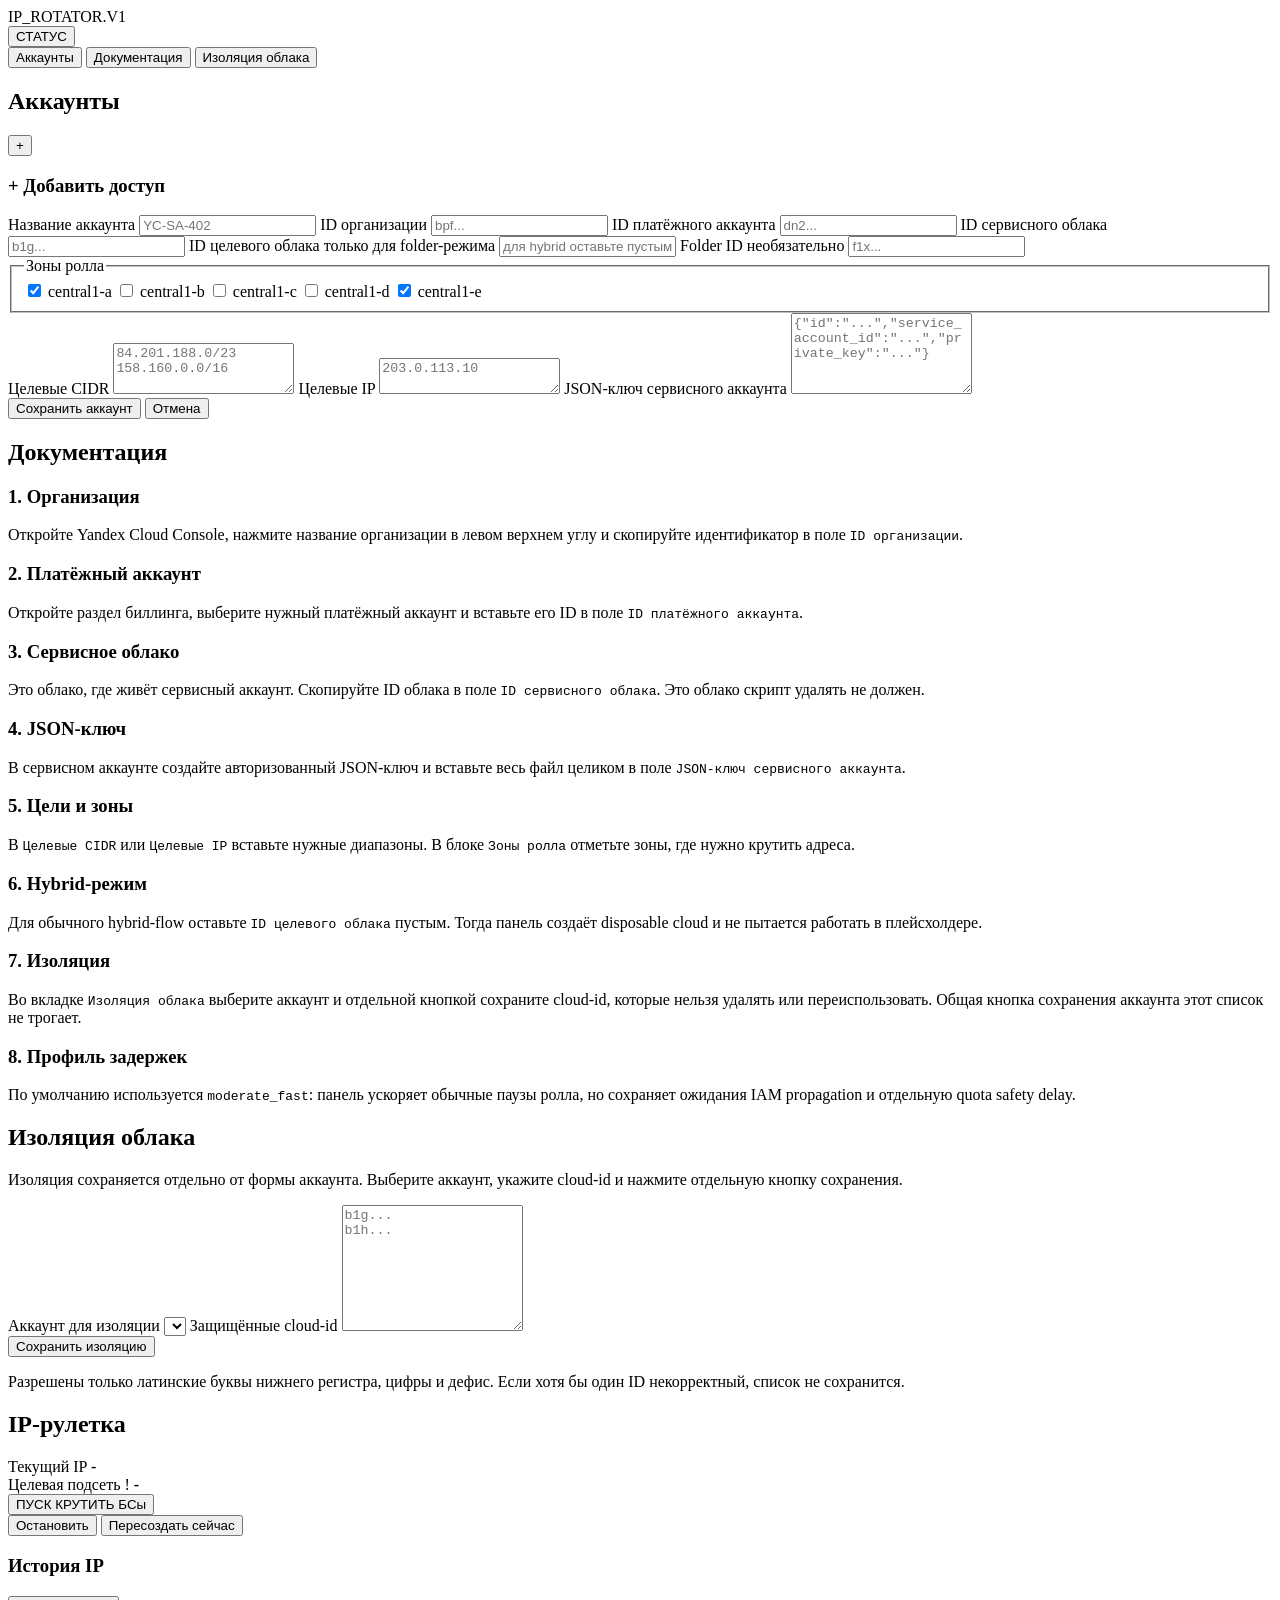
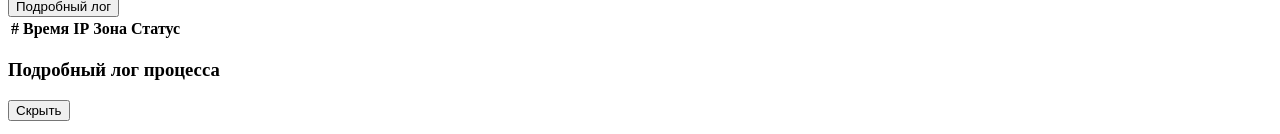
==== web/index.html @ 8aa993b3 "Add Russian web panel and isolation controls" ====
<!doctype html>
<html lang="ru" class="light">
<head>
  <meta charset="utf-8">
  <meta name="viewport" content="width=device-width, initial-scale=1.0">
  <title>IP_ROTATOR.V1</title>
  <link rel="stylesheet" href="/app.css">
</head>
<body>
  <header class="topbar">
    <div class="brand">IP_ROTATOR.V1</div>
    <div class="top-actions">
      <button id="refreshBtn" class="icon-btn" title="Обновить статус">СТАТУС</button>
    </div>
  </header>

  <main class="dashboard">
    <section class="panel account-panel">
      <nav class="tabbar" aria-label="Разделы панели">
        <button class="tab-btn active" data-tab="accounts">Аккаунты</button>
        <button class="tab-btn" data-tab="docs">Документация</button>
        <button class="tab-btn" data-tab="isolation">Изоляция облака</button>
      </nav>

      <section id="tab-accounts" class="tab-panel active">
        <div class="section-head">
          <h2>Аккаунты</h2>
          <button id="newAccountBtn" class="square-btn" title="Новый аккаунт">+</button>
        </div>

        <div id="accountList" class="account-list"></div>

        <form id="accountForm" class="credential-form">
          <h3><span>+</span> Добавить доступ</h3>
          <input type="hidden" id="accountId">
          <label>
            <span>Название аккаунта</span>
            <input id="name" required placeholder="YC-SA-402">
          </label>
          <label>
            <span>ID организации</span>
            <input id="organizationId" required placeholder="bpf...">
          </label>
          <label>
            <span>ID платёжного аккаунта</span>
            <input id="billingAccountId" required placeholder="dn2...">
          </label>
          <label>
            <span>ID сервисного облака</span>
            <input id="serviceCloudId" required placeholder="b1g...">
          </label>
          <label>
            <span>ID целевого облака только для folder-режима</span>
            <input id="targetCloudId" placeholder="для hybrid оставьте пустым">
          </label>
          <label>
            <span>Folder ID необязательно</span>
            <input id="folderId" placeholder="f1x...">
          </label>

          <fieldset class="zone-picker">
            <legend>Зоны ролла</legend>
            <label><input type="checkbox" name="zones" value="ru-central1-a" checked> central1-a</label>
            <label><input type="checkbox" name="zones" value="ru-central1-b"> central1-b</label>
            <label><input type="checkbox" name="zones" value="ru-central1-c"> central1-c</label>
            <label><input type="checkbox" name="zones" value="ru-central1-d"> central1-d</label>
            <label><input type="checkbox" name="zones" value="ru-central1-e" checked> central1-e</label>
          </fieldset>

          <label>
            <span>Целевые CIDR</span>
            <textarea id="targetCidrs" rows="3" placeholder="84.201.188.0/23&#10;158.160.0.0/16"></textarea>
          </label>
          <label>
            <span>Целевые IP</span>
            <textarea id="targetIps" rows="2" placeholder="203.0.113.10"></textarea>
          </label>
          <label>
            <span>JSON-ключ сервисного аккаунта</span>
            <textarea id="serviceAccountJson" rows="5" placeholder="{&quot;id&quot;:&quot;...&quot;,&quot;service_account_id&quot;:&quot;...&quot;,&quot;private_key&quot;:&quot;...&quot;}"></textarea>
          </label>
          <div class="form-actions">
            <button type="submit" class="primary-btn">Сохранить аккаунт</button>
            <button type="button" id="cancelEditBtn" class="secondary-btn">Отмена</button>
          </div>
        </form>
      </section>

      <section id="tab-docs" class="tab-panel">
        <article class="doc-panel">
          <h2>Документация</h2>
          <div class="doc-block">
            <h3>1. Организация</h3>
            <p>Откройте Yandex Cloud Console, нажмите название организации в левом верхнем углу и скопируйте идентификатор в поле <code>ID организации</code>.</p>
          </div>
          <div class="doc-block">
            <h3>2. Платёжный аккаунт</h3>
            <p>Откройте раздел биллинга, выберите нужный платёжный аккаунт и вставьте его ID в поле <code>ID платёжного аккаунта</code>.</p>
          </div>
          <div class="doc-block">
            <h3>3. Сервисное облако</h3>
            <p>Это облако, где живёт сервисный аккаунт. Скопируйте ID облака в поле <code>ID сервисного облака</code>. Это облако скрипт удалять не должен.</p>
          </div>
          <div class="doc-block">
            <h3>4. JSON-ключ</h3>
            <p>В сервисном аккаунте создайте авторизованный JSON-ключ и вставьте весь файл целиком в поле <code>JSON-ключ сервисного аккаунта</code>.</p>
          </div>
          <div class="doc-block">
            <h3>5. Цели и зоны</h3>
            <p>В <code>Целевые CIDR</code> или <code>Целевые IP</code> вставьте нужные диапазоны. В блоке <code>Зоны ролла</code> отметьте зоны, где нужно крутить адреса.</p>
          </div>
          <div class="doc-block">
            <h3>6. Hybrid-режим</h3>
            <p>Для обычного hybrid-flow оставьте <code>ID целевого облака</code> пустым. Тогда панель создаёт disposable cloud и не пытается работать в плейсхолдере.</p>
          </div>
          <div class="doc-block">
            <h3>7. Изоляция</h3>
            <p>Во вкладке <code>Изоляция облака</code> выберите аккаунт и отдельной кнопкой сохраните cloud-id, которые нельзя удалять или переиспользовать. Общая кнопка сохранения аккаунта этот список не трогает.</p>
          </div>
          <div class="doc-block">
            <h3>8. Профиль задержек</h3>
            <p>По умолчанию используется <code>moderate_fast</code>: панель ускоряет обычные паузы ролла, но сохраняет ожидания IAM propagation и отдельную quota safety delay.</p>
          </div>
        </article>
      </section>

      <section id="tab-isolation" class="tab-panel">
        <article class="doc-panel">
          <h2>Изоляция облака</h2>
          <p class="muted">Изоляция сохраняется отдельно от формы аккаунта. Выберите аккаунт, укажите cloud-id и нажмите отдельную кнопку сохранения.</p>
          <label class="isolation-editor">
            <span>Аккаунт для изоляции</span>
            <select id="isolationAccountSelect"></select>
          </label>
          <label class="isolation-editor">
            <span>Защищённые cloud-id</span>
            <textarea id="protectedCloudIds" rows="8" placeholder="b1g...&#10;b1h..."></textarea>
          </label>
          <div class="form-actions">
            <button type="button" id="saveIsolationBtn" class="primary-btn">Сохранить изоляцию</button>
          </div>
          <p class="muted">Разрешены только латинские буквы нижнего регистра, цифры и дефис. Если хотя бы один ID некорректный, список не сохранится.</p>
        </article>
      </section>
    </section>

    <section class="panel roulette-panel">
      <div class="status-card">
        <h2>IP-рулетка</h2>
        <div class="status-metrics">
          <div>
            <span class="metric-label">Текущий IP</span>
            <strong id="currentIp">-</strong>
          </div>
          <div class="metric-split">
            <span class="metric-label">Целевая подсеть !</span>
            <strong id="targetSubnet">-</strong>
          </div>
        </div>
      </div>

      <div class="reel-frame">
        <div class="reticle"></div>
        <div id="reel" class="reel"></div>
      </div>
      <div id="reelError" class="reel-error hidden"></div>

      <button id="spinBtn" class="spin-btn">
        <span class="spin-icon">ПУСК</span>
        <span>КРУТИТЬ БСы</span>
      </button>

      <div class="ops-row">
        <button id="stopBtn" class="secondary-btn danger">Остановить</button>
        <button id="recreateBtn" class="secondary-btn">Пересоздать сейчас</button>
      </div>

      <section class="history-card history-main">
        <div class="history-head">
          <h3>История IP</h3>
          <button id="logToggleBtn" class="secondary-btn">Подробный лог</button>
        </div>
        <div class="table-wrap">
          <table>
            <thead>
              <tr>
                <th>#</th>
                <th>Время</th>
                <th>IP</th>
                <th>Зона</th>
                <th>Статус</th>
              </tr>
            </thead>
            <tbody id="attemptRows"></tbody>
          </table>
        </div>
        <div id="logPanel" class="log-panel hidden">
          <div class="history-head">
            <h3>Подробный лог процесса</h3>
            <button id="logCloseBtn" class="secondary-btn">Скрыть</button>
          </div>
          <pre id="logTail"></pre>
        </div>
      </section>
    </section>
  </main>

  <div id="toast" class="toast hidden"></div>
  <script src="/app.js"></script>
</body>
</html>
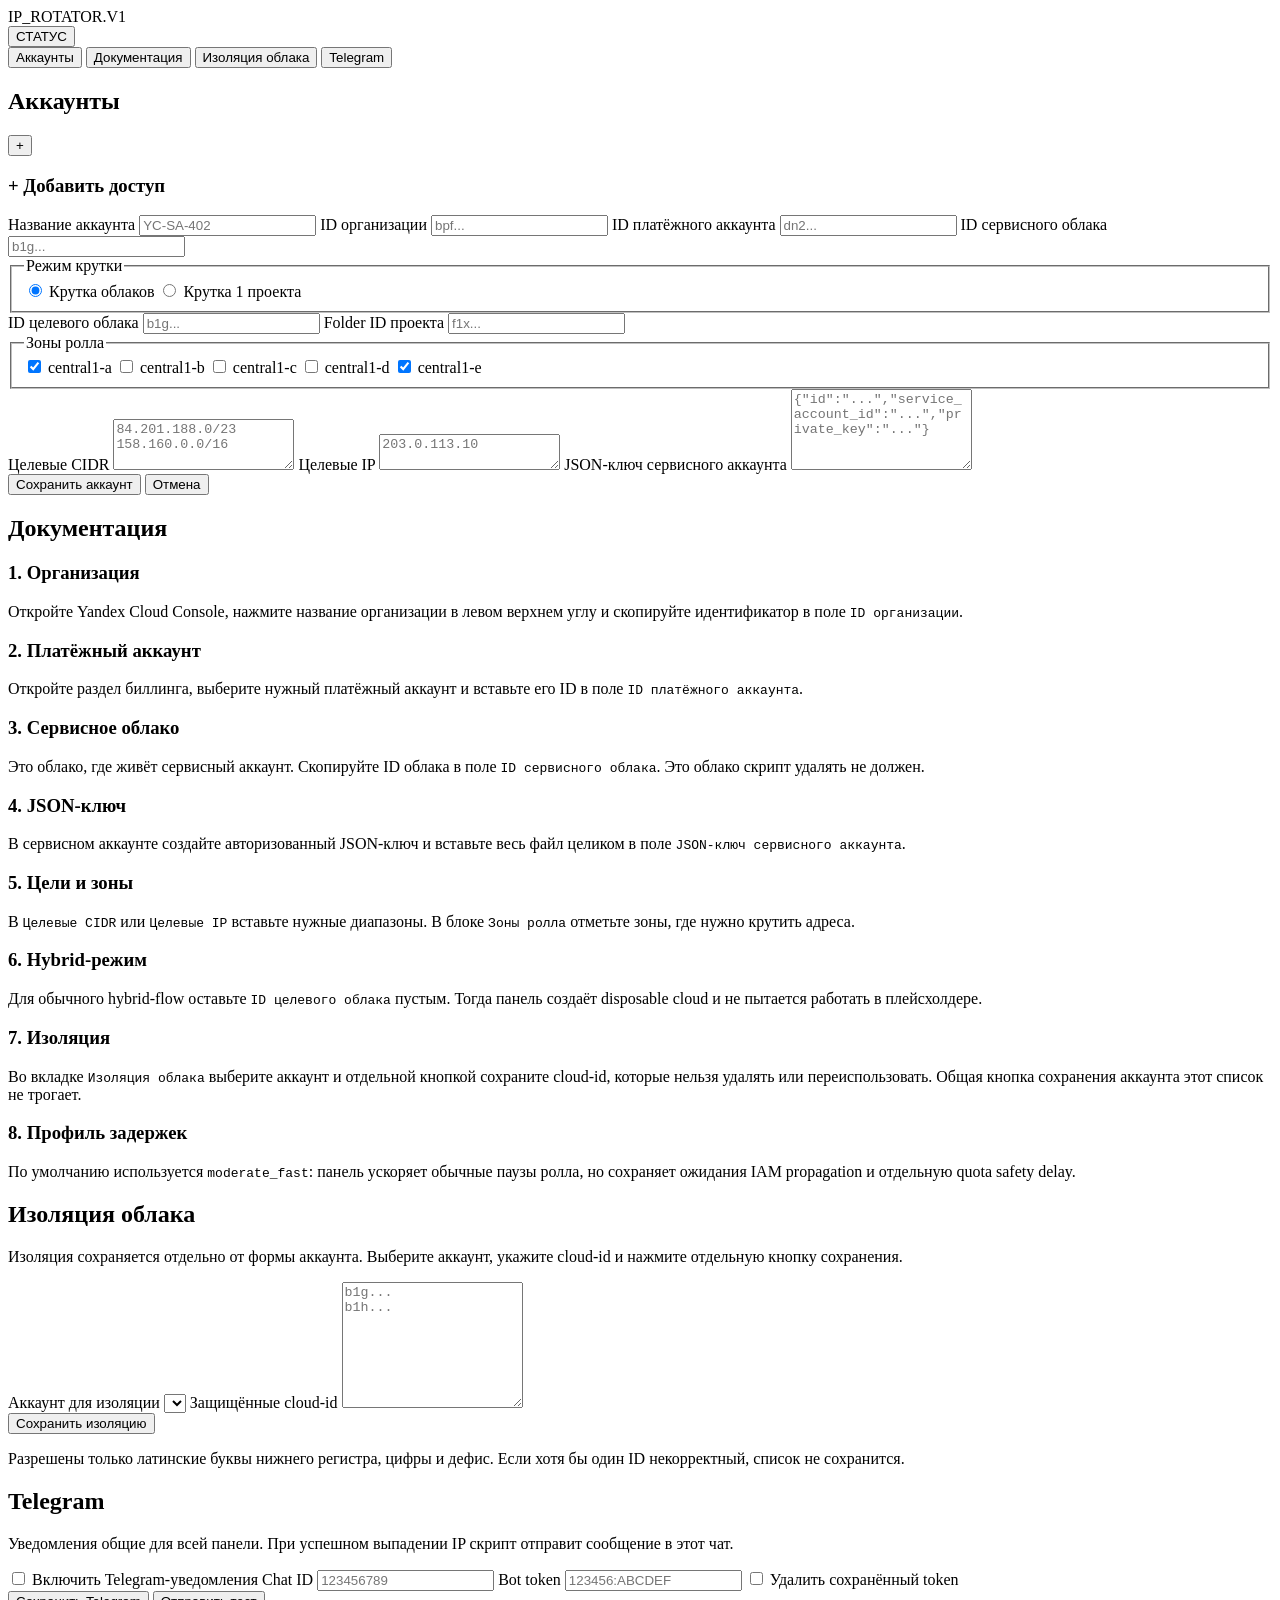
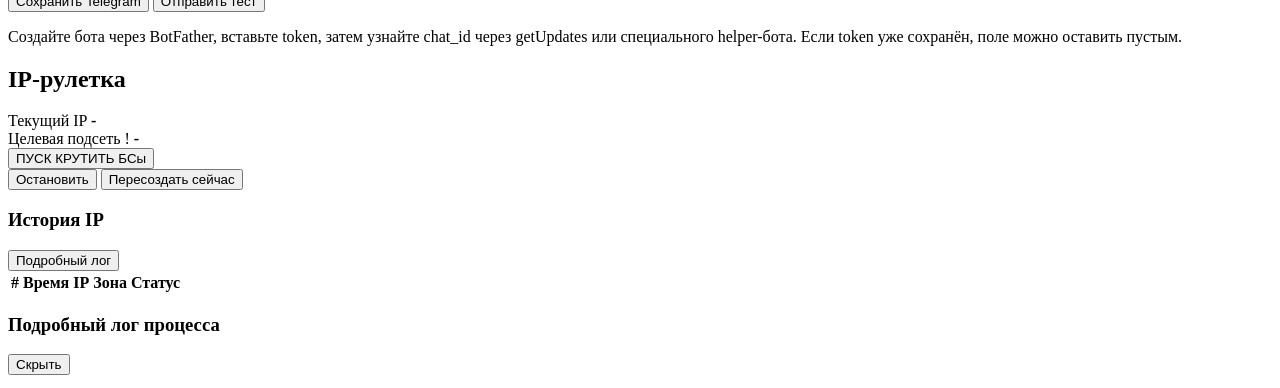
==== commit 85a446fc: "Auto-isolate successful clouds and package release" ====
--- a/web/index.html
+++ b/web/index.html
@@ -20,6 +20,7 @@
         <button class="tab-btn active" data-tab="accounts">Аккаунты</button>
         <button class="tab-btn" data-tab="docs">Документация</button>
         <button class="tab-btn" data-tab="isolation">Изоляция облака</button>
+        <button class="tab-btn" data-tab="telegram">Telegram</button>
       </nav>
 
       <section id="tab-accounts" class="tab-panel active">
@@ -49,12 +50,17 @@
             <span>ID сервисного облака</span>
             <input id="serviceCloudId" required placeholder="b1g...">
           </label>
-          <label>
-            <span>ID целевого облака только для folder-режима</span>
-            <input id="targetCloudId" placeholder="для hybrid оставьте пустым">
-          </label>
-          <label>
-            <span>Folder ID необязательно</span>
+          <fieldset class="zone-picker mode-picker">
+            <legend>Режим крутки</legend>
+            <label><input type="radio" name="rollMode" value="cloud" checked> Крутка облаков</label>
+            <label><input type="radio" name="rollMode" value="project"> Крутка 1 проекта</label>
+          </fieldset>
+          <label class="project-mode-field hidden">
+            <span>ID целевого облака</span>
+            <input id="targetCloudId" placeholder="b1g...">
+          </label>
+          <label class="project-mode-field hidden">
+            <span>Folder ID проекта</span>
             <input id="folderId" placeholder="f1x...">
           </label>
 
@@ -140,6 +146,36 @@
             <button type="button" id="saveIsolationBtn" class="primary-btn">Сохранить изоляцию</button>
           </div>
           <p class="muted">Разрешены только латинские буквы нижнего регистра, цифры и дефис. Если хотя бы один ID некорректный, список не сохранится.</p>
+        </article>
+      </section>
+
+      <section id="tab-telegram" class="tab-panel">
+        <article class="doc-panel">
+          <h2>Telegram</h2>
+          <p class="muted">Уведомления общие для всей панели. При успешном выпадении IP скрипт отправит сообщение в этот чат.</p>
+          <form id="telegramForm" class="credential-form embedded-form">
+            <label class="checkbox-row">
+              <input type="checkbox" id="telegramEnabled">
+              <span>Включить Telegram-уведомления</span>
+            </label>
+            <label>
+              <span>Chat ID</span>
+              <input id="telegramChatId" placeholder="123456789">
+            </label>
+            <label>
+              <span>Bot token</span>
+              <input id="telegramToken" type="password" placeholder="123456:ABCDEF">
+            </label>
+            <label class="checkbox-row">
+              <input type="checkbox" id="clearTelegramToken">
+              <span>Удалить сохранённый token</span>
+            </label>
+            <div class="form-actions">
+              <button type="submit" class="primary-btn">Сохранить Telegram</button>
+              <button type="button" id="testTelegramBtn" class="secondary-btn">Отправить тест</button>
+            </div>
+          </form>
+          <p class="muted">Создайте бота через BotFather, вставьте token, затем узнайте chat_id через getUpdates или специального helper-бота. Если token уже сохранён, поле можно оставить пустым.</p>
         </article>
       </section>
     </section>
